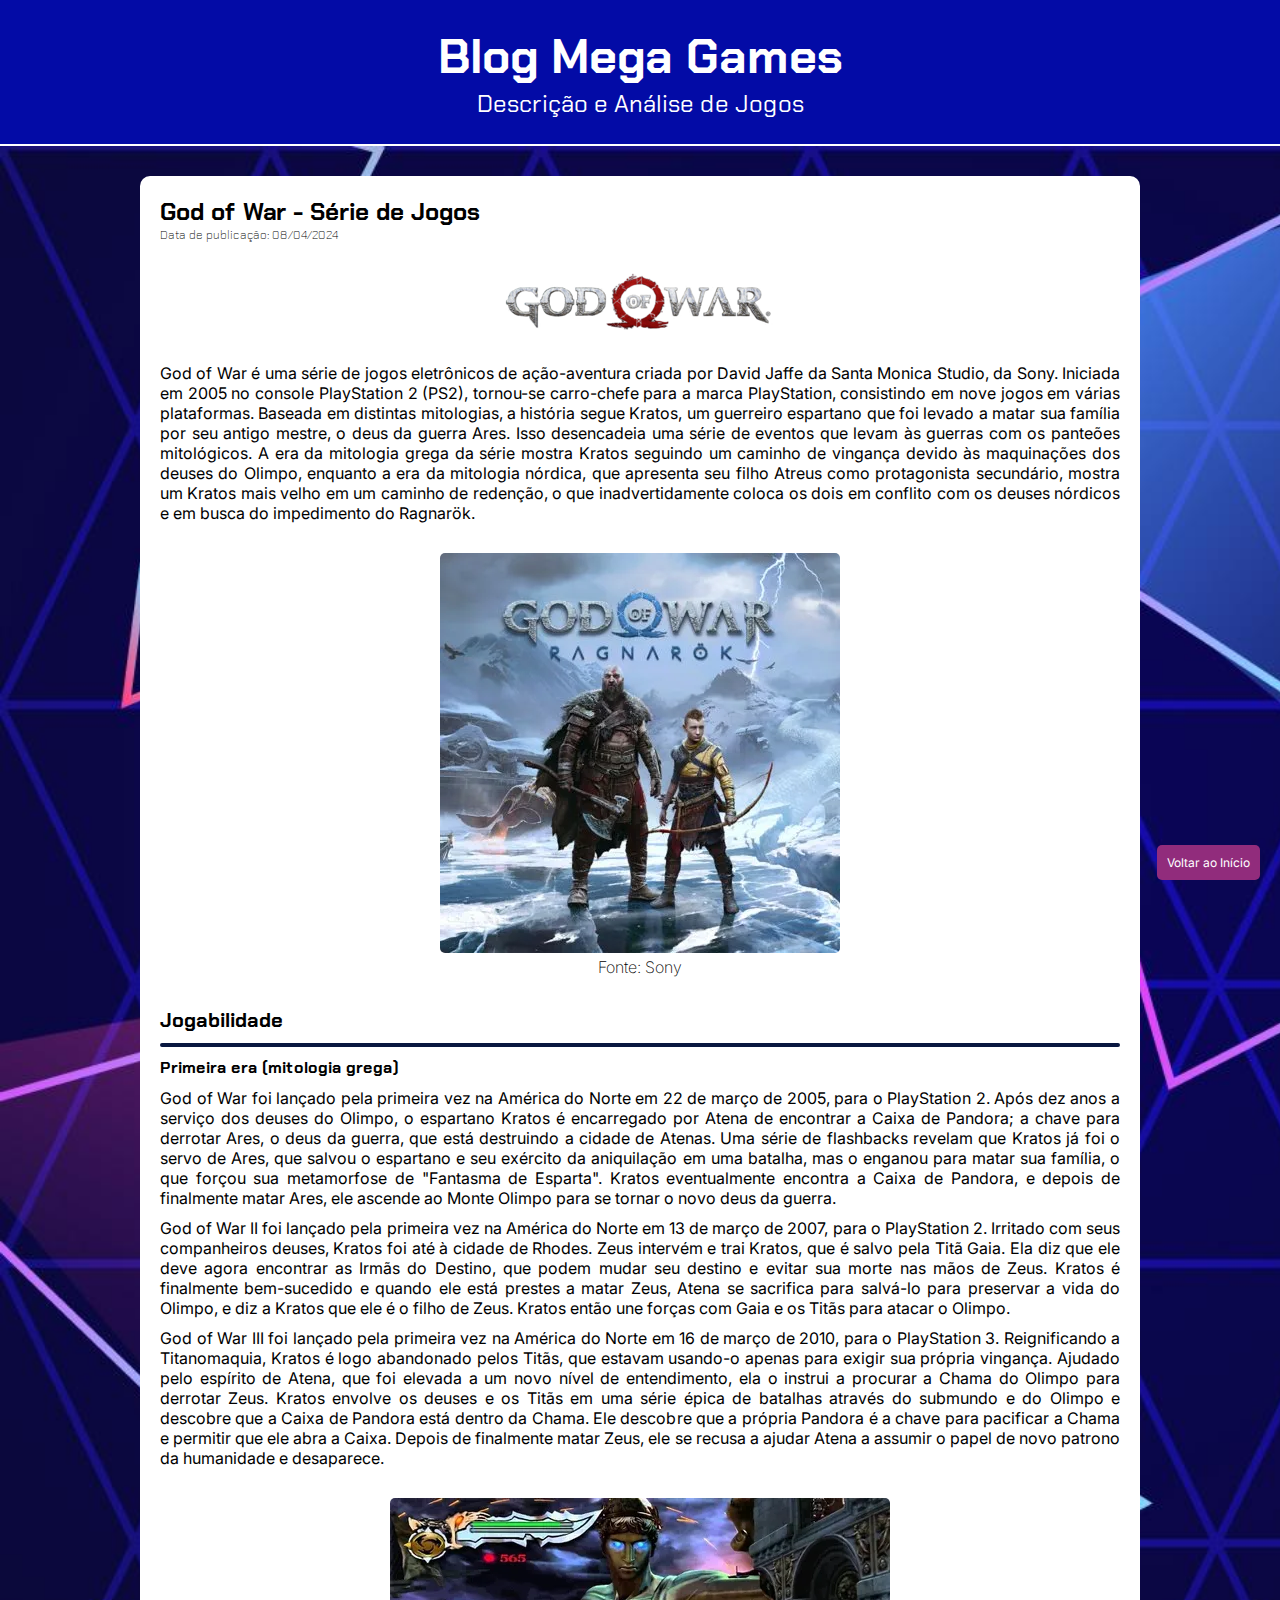
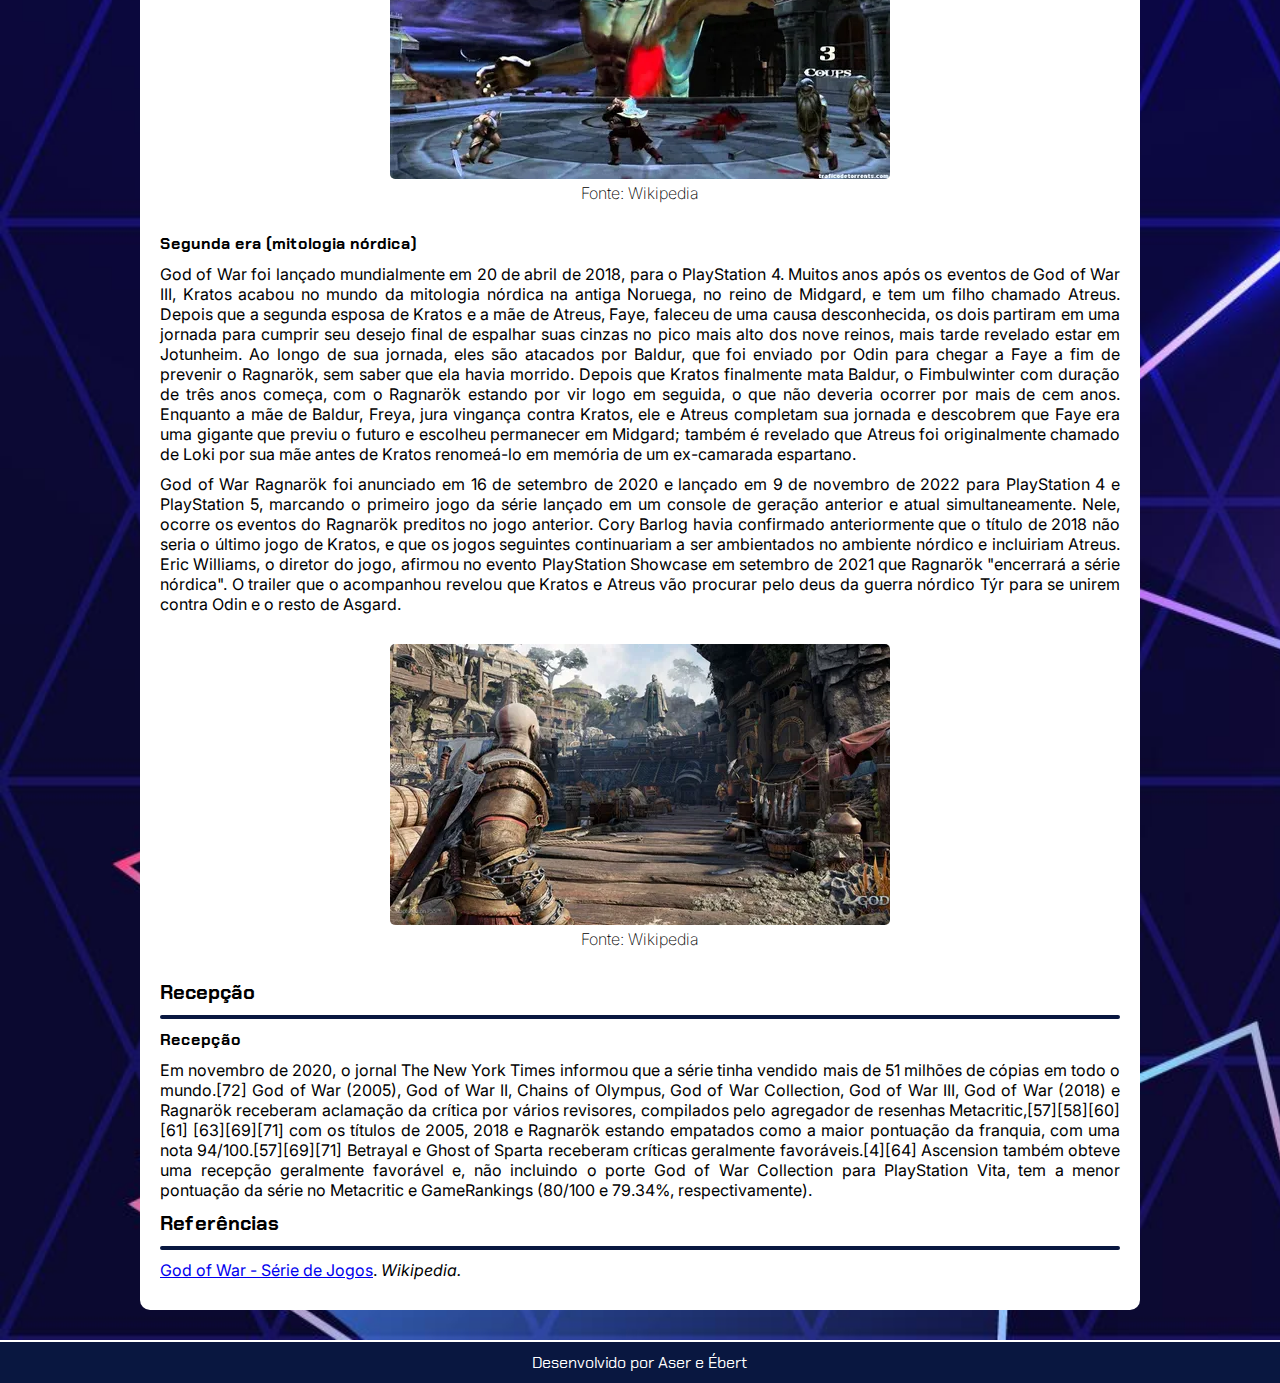
==== gow.html @ 2ff5e994 "Create description page for Valorant and GOW" ====
<!DOCTYPE html>
<html lang="pt-br">
<head>
  <meta charset="UTF-8">
  <meta name="viewport" content="width=device-width, initial-scale=1.0">
  <title>God of War - Série de Jogos</title>
  <link rel="stylesheet" href="assets/css/post.css">
</head>
<body>
  <header>
    <h1 id="blog-name"><a href="index.html">Blog Mega Games</a></h1>
    <p id="blog-description">Descrição e Análise de Jogos</p>
  </header>
  <main>
    <article>
      <h2 class="post-title">God of War - Série de Jogos</h2>
      <p class="post-date">Data de publicação: 08/04/2024</p>
      <div class="logo-container">
        <img src="assets/images/gow_logo.png" alt="Logotipo atual da franquia baseado na mitologia nórdica e introduzido em 2016.">
      </div>
      <p>God of War é uma série de jogos eletrônicos de ação-aventura criada por David Jaffe da 
        Santa Monica Studio, da Sony. Iniciada em 2005 no console PlayStation 2 (PS2), tornou-se 
        carro-chefe para a marca PlayStation, consistindo em nove jogos em várias plataformas. 
        Baseada em distintas mitologias, a história segue Kratos, um guerreiro espartano que foi 
        levado a matar sua família por seu antigo mestre, o deus da guerra Ares. Isso desencadeia 
        uma série de eventos que levam às guerras com os panteões mitológicos. A era da mitologia 
        grega da série mostra Kratos seguindo um caminho de vingança devido às maquinações dos 
        deuses do Olimpo, enquanto a era da mitologia nórdica, que apresenta seu filho Atreus como 
        protagonista secundário, mostra um Kratos mais velho em um caminho de redenção, o que 
        inadvertidamente coloca os dois em conflito com os deuses nórdicos e em busca do 
        impedimento do Ragnarök.</p>
      <div class="img-container">
        <img src="assets/images/gow-ragnarok-banner.jpg" alt="Banner do jogo mais recente da franquia">
        <p class="img-description">
          Fonte: <a target="_blank" href="https://www.playstation.com/pt-br/god-of-war/">Sony</a>
        </p>
      </div>

      <h3 class="section-title">Jogabilidade</h3>
      <hr>
      <h4 class="section-topic">Primeira era (mitologia grega)</h4>
      <p>God of War foi lançado pela primeira vez na América do Norte em 22 de março de 2005, para o 
        PlayStation 2. Após dez anos a serviço dos deuses do Olimpo, o espartano Kratos é encarregado 
        por Atena de encontrar a Caixa de Pandora; a chave para derrotar Ares, o deus da guerra, que 
        está destruindo a cidade de Atenas. Uma série de flashbacks revelam que Kratos já foi o servo 
        de Ares, que salvou o espartano e seu exército da aniquilação em uma batalha, mas o enganou 
        para matar sua família, o que forçou sua metamorfose de "Fantasma de Esparta". Kratos 
        eventualmente encontra a Caixa de Pandora, e depois de finalmente matar Ares, ele ascende ao 
        Monte Olimpo para se tornar o novo deus da guerra.</p>
      <p>God of War II foi lançado pela primeira vez na América do Norte em 13 de março de 2007, para 
        o PlayStation 2. Irritado com seus companheiros deuses, Kratos foi até à cidade de Rhodes. 
        Zeus intervém e trai Kratos, que é salvo pela Titã Gaia. Ela diz que ele deve agora encontrar 
        as Irmãs do Destino, que podem mudar seu destino e evitar sua morte nas mãos de Zeus. Kratos 
        é finalmente bem-sucedido e quando ele está prestes a matar Zeus, Atena se sacrifica para 
        salvá-lo para preservar a vida do Olimpo, e diz a Kratos que ele é o filho de Zeus. Kratos 
        então une forças com Gaia e os Titãs para atacar o Olimpo.</p>
      <p>God of War III foi lançado pela primeira vez na América do Norte em 16 de março de 2010, para 
        o PlayStation 3. Reignificando a Titanomaquia, Kratos é logo abandonado pelos Titãs, que 
        estavam usando-o apenas para exigir sua própria vingança. Ajudado pelo espírito de Atena, que 
        foi elevada a um novo nível de entendimento, ela o instrui a procurar a Chama do Olimpo para 
        derrotar Zeus. Kratos envolve os deuses e os Titãs em uma série épica de batalhas através do 
        submundo e do Olimpo e descobre que a Caixa de Pandora está dentro da Chama. Ele descobre que 
        a própria Pandora é a chave para pacificar a Chama e permitir que ele abra a Caixa. Depois de 
        finalmente matar Zeus, ele se recusa a ajudar Atena a assumir o papel de novo patrono da 
        humanidade e desaparece.</p>
      <div class="img-container">
        <img src="assets/images/gow-2-gameplay.jpg" alt="Imagem da gameplay de gow 2">
        <p class="img-description">
          Fonte: <a target="_blank" href="https://pt.wikipedia.org/wiki/God_of_War">
            Wikipedia</a>
        </p>
      </div>
      <h4 class="section-topic">Segunda era (mitologia nórdica)</h4>
      <p>God of War foi lançado mundialmente em 20 de abril de 2018, para o PlayStation 4. Muitos anos 
        após os eventos de God of War III, Kratos acabou no mundo da mitologia nórdica na antiga 
        Noruega, no reino de Midgard, e tem um filho chamado Atreus. Depois que a segunda esposa de 
        Kratos e a mãe de Atreus, Faye, faleceu de uma causa desconhecida, os dois partiram em uma 
        jornada para cumprir seu desejo final de espalhar suas cinzas no pico mais alto dos nove 
        reinos, mais tarde revelado estar em Jotunheim. Ao longo de sua jornada, eles são atacados por 
        Baldur, que foi enviado por Odin para chegar a Faye a fim de prevenir o Ragnarök, sem saber 
        que ela havia morrido. Depois que Kratos finalmente mata Baldur, o Fimbulwinter com duração 
        de três anos começa, com o Ragnarök estando por vir logo em seguida, o que não deveria ocorrer 
        por mais de cem anos. Enquanto a mãe de Baldur, Freya, jura vingança contra Kratos, ele e 
        Atreus completam sua jornada e descobrem que Faye era uma gigante que previu o futuro e 
        escolheu permanecer em Midgard; também é revelado que Atreus foi originalmente chamado de Loki 
        por sua mãe antes de Kratos renomeá-lo em memória de um ex-camarada espartano.</p>
      <p>God of War Ragnarök foi anunciado em 16 de setembro de 2020 e lançado em 9 de novembro de 2022 
        para PlayStation 4 e PlayStation 5, marcando o primeiro jogo da série lançado em um console de 
        geração anterior e atual simultaneamente. Nele, ocorre os eventos do Ragnarök preditos no jogo 
        anterior. Cory Barlog havia confirmado anteriormente que o título de 2018 não seria o último 
        jogo de Kratos, e que os jogos seguintes continuariam a ser ambientados no ambiente nórdico e 
        incluiriam Atreus. Eric Williams, o diretor do jogo, afirmou no evento PlayStation Showcase em 
        setembro de 2021 que Ragnarök "encerrará a série nórdica". O trailer que o acompanhou revelou 
        que Kratos e Atreus vão procurar pelo deus da guerra nórdico Týr para se unirem contra Odin e 
        o resto de Asgard.</p>
      <div class="img-container">
        <img src="assets/images/gow-ragnarok-gameplay.jpg" alt="Imagem da gameplay de gow ragnarok">
        <p class="img-description">
            Fonte: <a target="_blank" href="https://pt.wikipedia.org/wiki/God_of_War">
            Wikipedia</a>
        </p>
      </div>
      <h3 class="section-title">Recepção</h3>
      <hr>
      <h4 class="section-topic">Recepção</h4>
      <p>Em novembro de 2020, o jornal The New York Times informou que a série tinha vendido mais de 51 
        milhões de cópias em todo o mundo.[72] God of War (2005), God of War II, Chains of Olympus, 
        God of War Collection, God of War III, God of War (2018) e Ragnarök receberam aclamação da 
        crítica por vários revisores, compilados pelo agregador de resenhas Metacritic,[57][58][60][61]
        [63][69][71] com os títulos de 2005, 2018 e Ragnarök estando empatados como a maior pontuação 
        da franquia, com uma nota 94/100.[57][69][71] Betrayal e Ghost of Sparta receberam críticas 
        geralmente favoráveis.[4][64] Ascension também obteve uma recepção geralmente favorável e, não 
        incluindo o porte God of War Collection para PlayStation Vita, tem a menor pontuação da série 
        no Metacritic e GameRankings (80/100 e 79.34%, respectivamente).</p>
      
      <h3 class="section-title">Referências</h3>
      <hr>
      <p><a target="_blank" href="https://pt.wikipedia.org/wiki/God_of_War">
        God of War - Série de Jogos</a>.<i> Wikipedia.</i></p>
    </article>
  </main>
  <a href="#" id="to-top">Voltar ao Início</a>
  <footer>
    <p>Desenvolvido por Aser e Ébert</p>
  </footer>
</body>
</html>
---- assets/css/post.css ----
@import url('https://fonts.googleapis.com/css2?family=Chakra+Petch:ital,wght@0,300;0,400;0,500;0,600;0,700;1,300;1,400;1,500;1,600;1,700&family=Inter:wght@100..900&display=swap');

:root {
  font-size: 62.5%;
}

* {
  margin: 0;
  padding: 0;
  border: 0;
  box-sizing: border-box;
}

header {
  padding: 2.5rem;
  border-bottom: 2px solid #FFFFFF;
  font-family: 'Chakra Petch', sans-serif;
  color: #FFFFFF;
  text-align: center;
  background-color: #030BA6;
}

#blog-name {
  font-size: 4.8rem;
  font-weight: 800;
}

#blog-name a {
  color: #FFFFFF;
  text-decoration: none;
}

#blog-description {
  font-size: 2.4rem;
  font-weight: 400;
}

main {
  display: flex;
  flex-direction: column;
  justify-content: center;
  align-items: center;
  padding: 3rem 0;
  border-bottom: 2px solid #FFFFFF;
  background-image: url('/assets/images/background.jpg');
  background-size: cover;
  background-repeat: no-repeat;
}

article {
  display: flex;
  flex-direction: column;
  margin: 0 2rem;
  padding: 2rem;
  border-radius: 10px;
  max-width: 1000px;
  font-family: 'Inter', sans-serif;
  font-size: 1.6rem;
  font-weight: 400;
  text-align: justify;
  background-color: #FFFFFF;
}

.post-title {
  font-family: 'Chakra Petch', sans-serif;
  font-size: 2.4rem;
  font-weight: 800;
}

.post-date {
  font-family: 'Chakra Petch', sans-serif;
  font-size: 1.2rem;
  font-weight: 200;
}

.logo-container {
  align-self: center;
  margin: 2rem 0;
  max-width: 300px;
}

img {
  width: 100%;
  border-radius: 5px;
}

article p {
  margin-bottom: 1rem;
}

.section-title {
  font-family: 'Chakra Petch', sans-serif;
  font-size: 2rem;
  font-weight: 800;
}

hr {
  border: 2px solid #091740;
  border-radius: 2px;
  margin: 1rem 0;
}

.img-container {
  align-self: center;
  margin: 2rem 0;
  max-width: 500px;
  text-align: center;
}

.img-description {
  font-weight: 200;
}

.img-description a {
  color: #000000;
  text-decoration: none;
}

.section-topic {
  margin-bottom: 1rem;
  font-family: 'Chakra Petch', sans-serif;
  font-size: 1.6rem;
  font-weight: 800;
}

#to-top {
  position: fixed;
  right: 2rem;
  bottom: 2rem;
  padding: 1rem;
  border-radius: 5px;
  font-family: 'Inter', sans-serif;
  font-size: 1.2rem;
  color: #FFFFFF;
  text-decoration: none;
  background-color: #912c7c;
}

footer {
  padding: 1rem;
  font-family: 'Chakra Petch', sans-serif;
  font-size: 1.6rem;
  color: #FFFFFF;
  text-align: center;
  background-color: #091740;
}
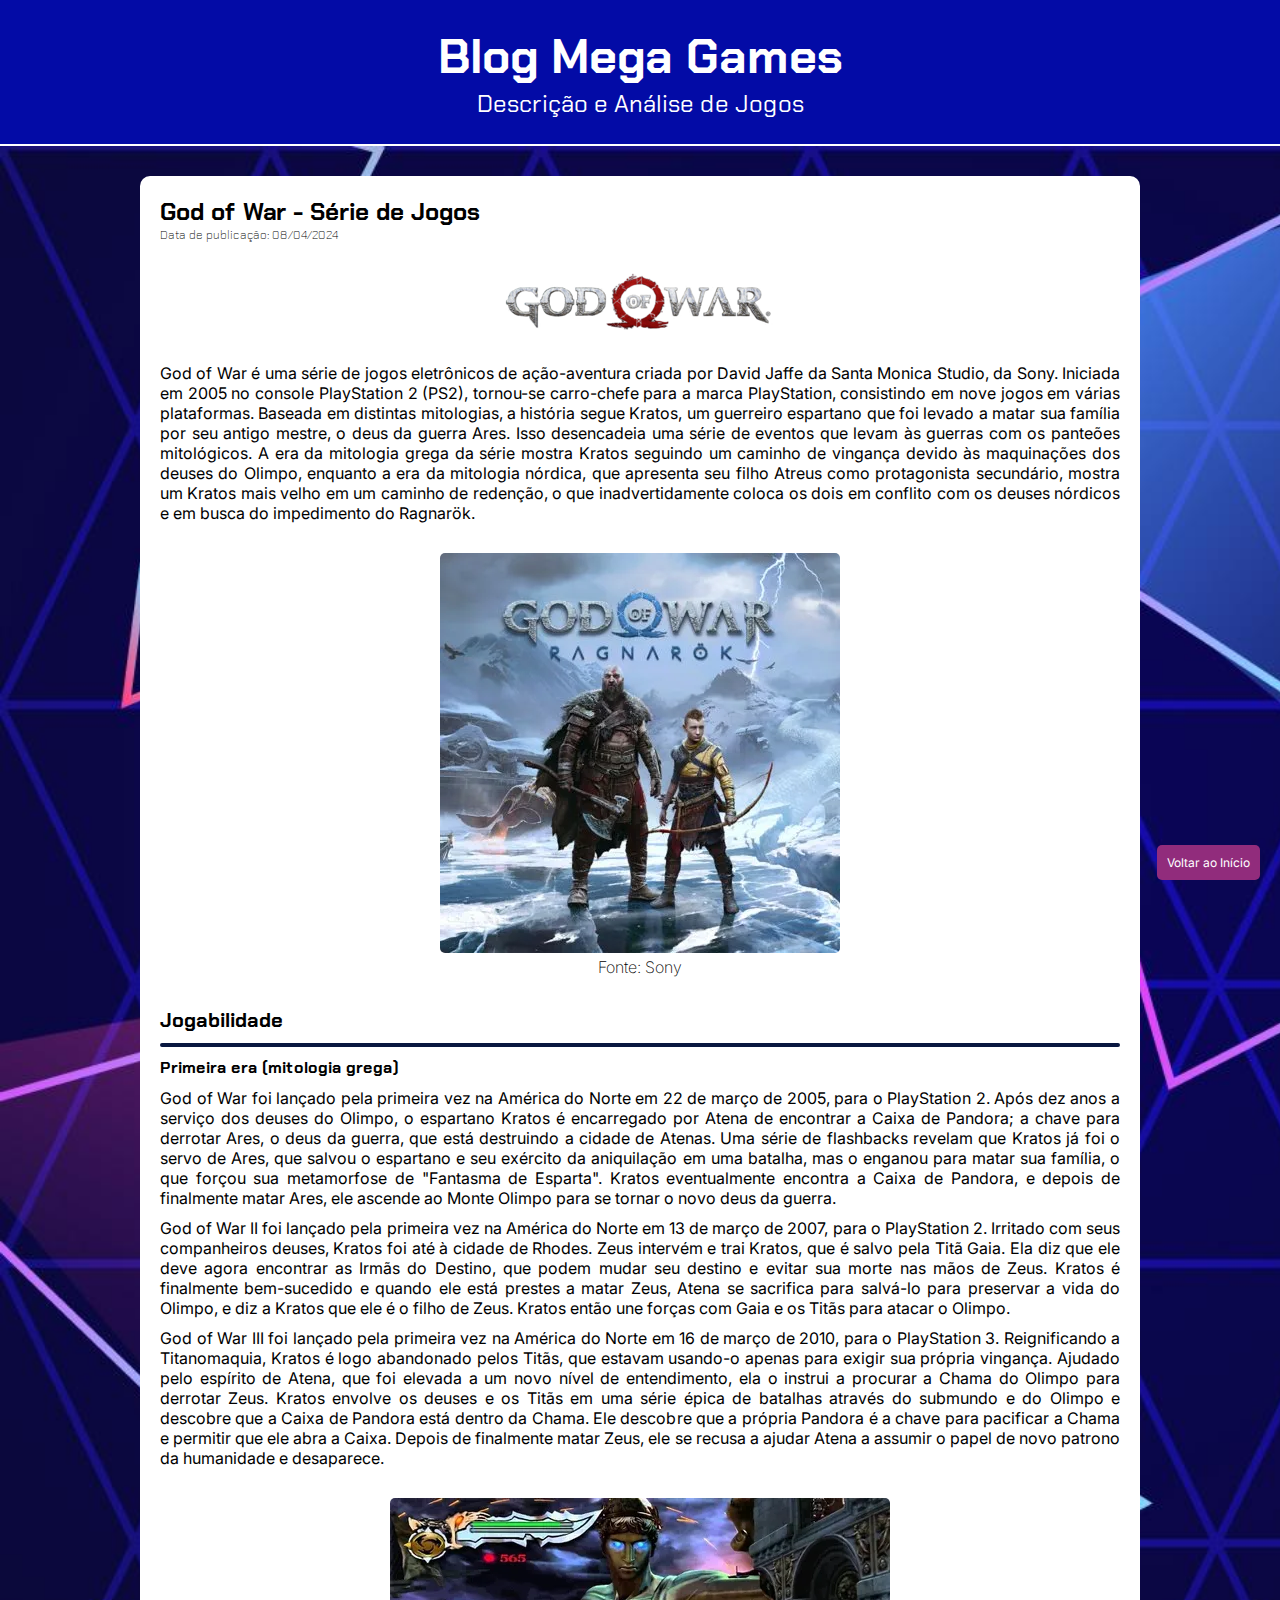
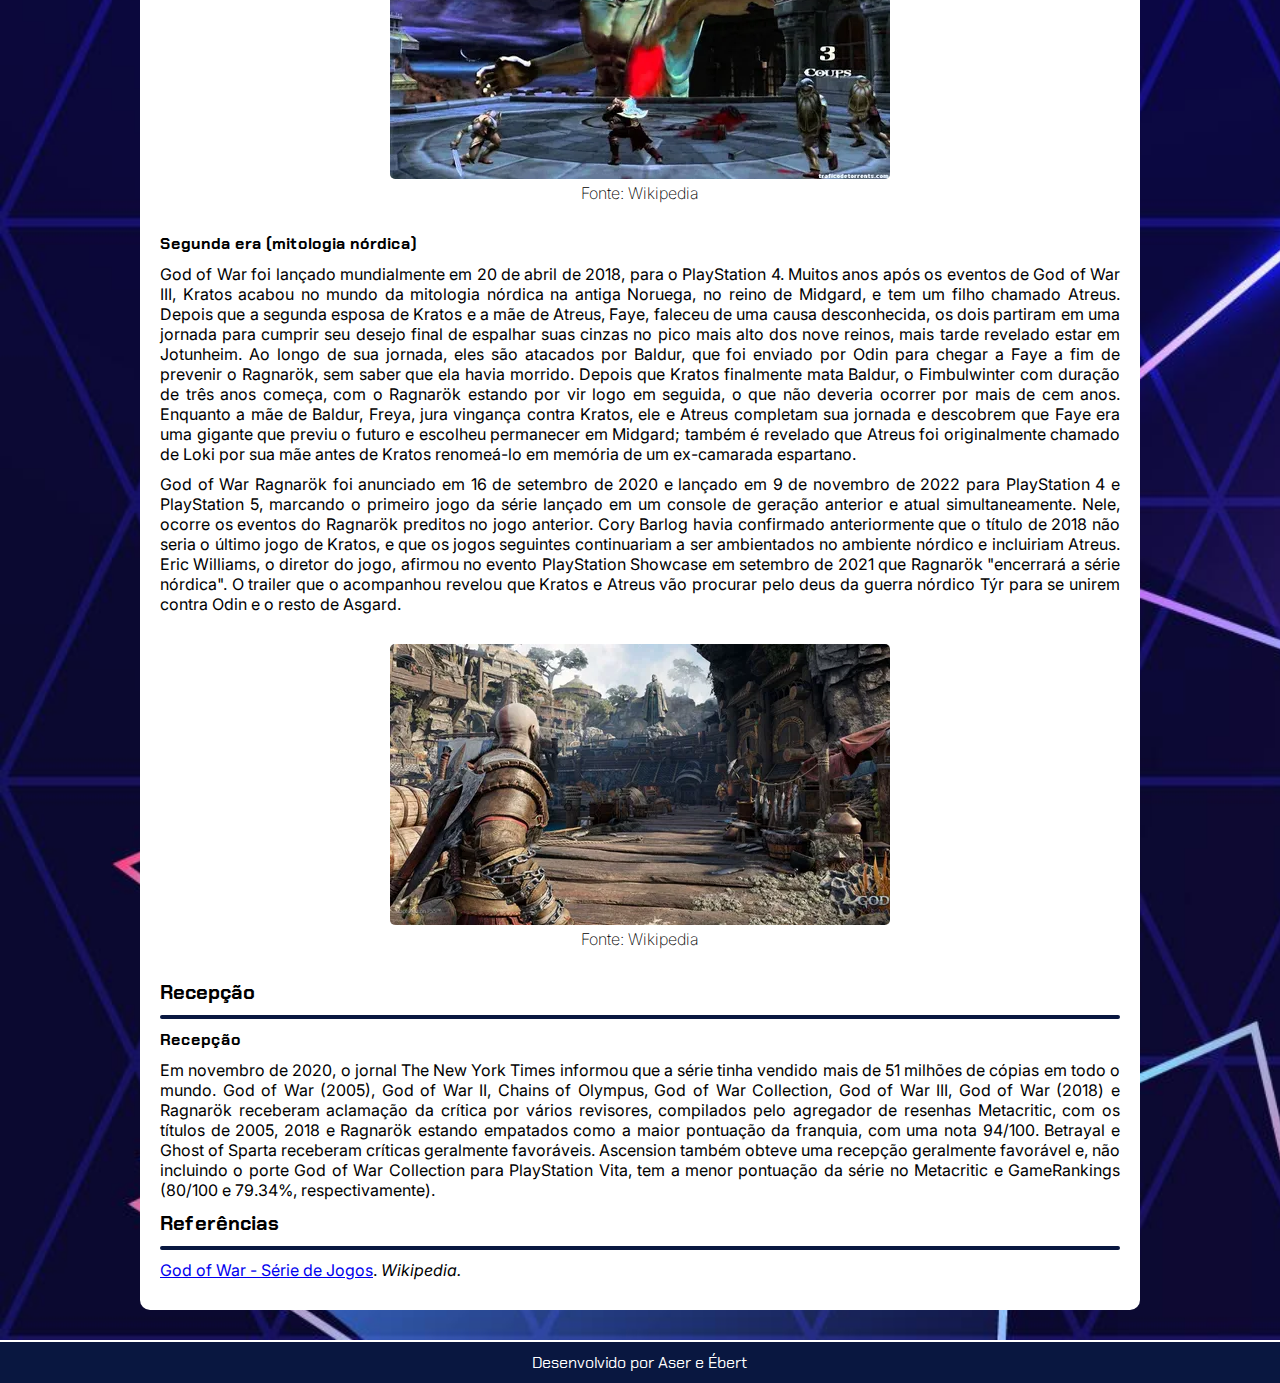
==== commit a5aa8049: "fix: corrigir texto do segundo e terceiro post" ====
--- a/gow.html
+++ b/gow.html
@@ -104,12 +104,12 @@
       <hr>
       <h4 class="section-topic">Recepção</h4>
       <p>Em novembro de 2020, o jornal The New York Times informou que a série tinha vendido mais de 51 
-        milhões de cópias em todo o mundo.[72] God of War (2005), God of War II, Chains of Olympus, 
+        milhões de cópias em todo o mundo. God of War (2005), God of War II, Chains of Olympus, 
         God of War Collection, God of War III, God of War (2018) e Ragnarök receberam aclamação da 
-        crítica por vários revisores, compilados pelo agregador de resenhas Metacritic,[57][58][60][61]
-        [63][69][71] com os títulos de 2005, 2018 e Ragnarök estando empatados como a maior pontuação 
-        da franquia, com uma nota 94/100.[57][69][71] Betrayal e Ghost of Sparta receberam críticas 
-        geralmente favoráveis.[4][64] Ascension também obteve uma recepção geralmente favorável e, não 
+        crítica por vários revisores, compilados pelo agregador de resenhas Metacritic,
+         com os títulos de 2005, 2018 e Ragnarök estando empatados como a maior pontuação 
+        da franquia, com uma nota 94/100. Betrayal e Ghost of Sparta receberam críticas 
+        geralmente favoráveis. Ascension também obteve uma recepção geralmente favorável e, não 
         incluindo o porte God of War Collection para PlayStation Vita, tem a menor pontuação da série 
         no Metacritic e GameRankings (80/100 e 79.34%, respectivamente).</p>
       
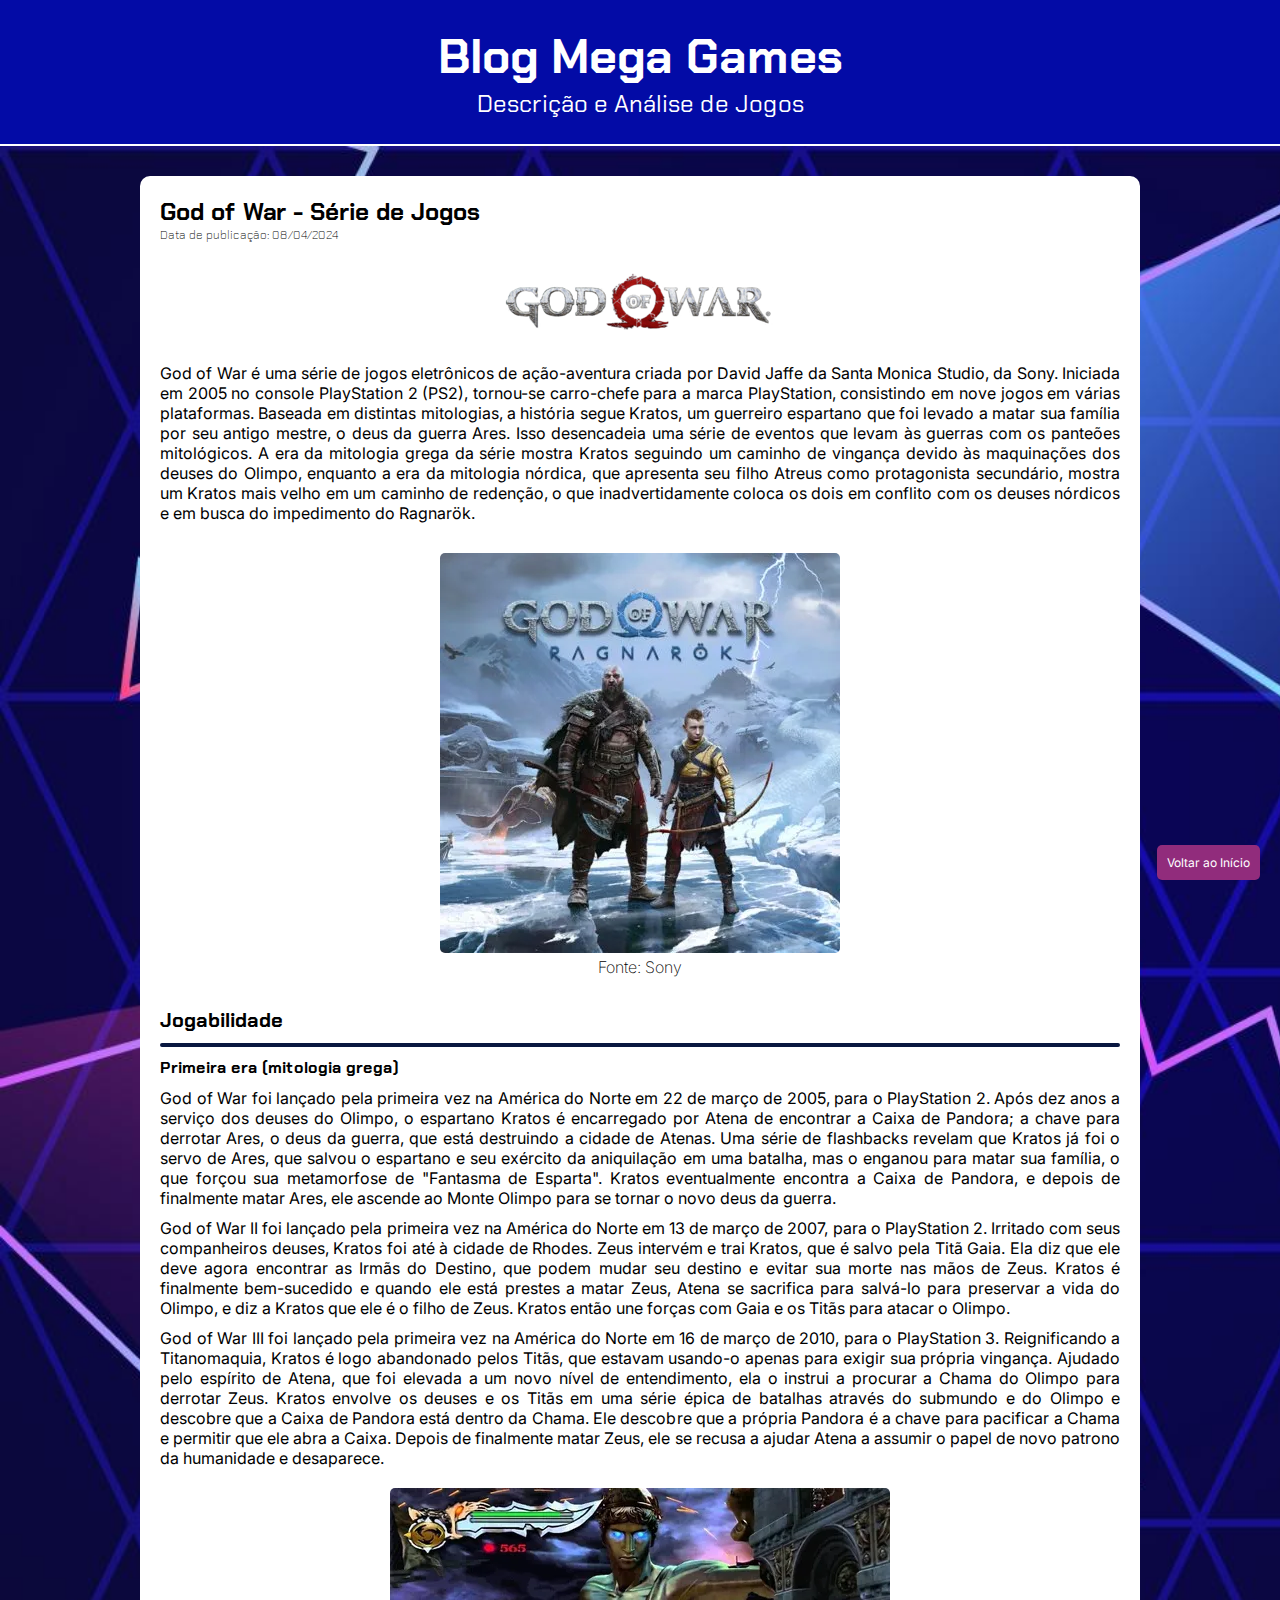
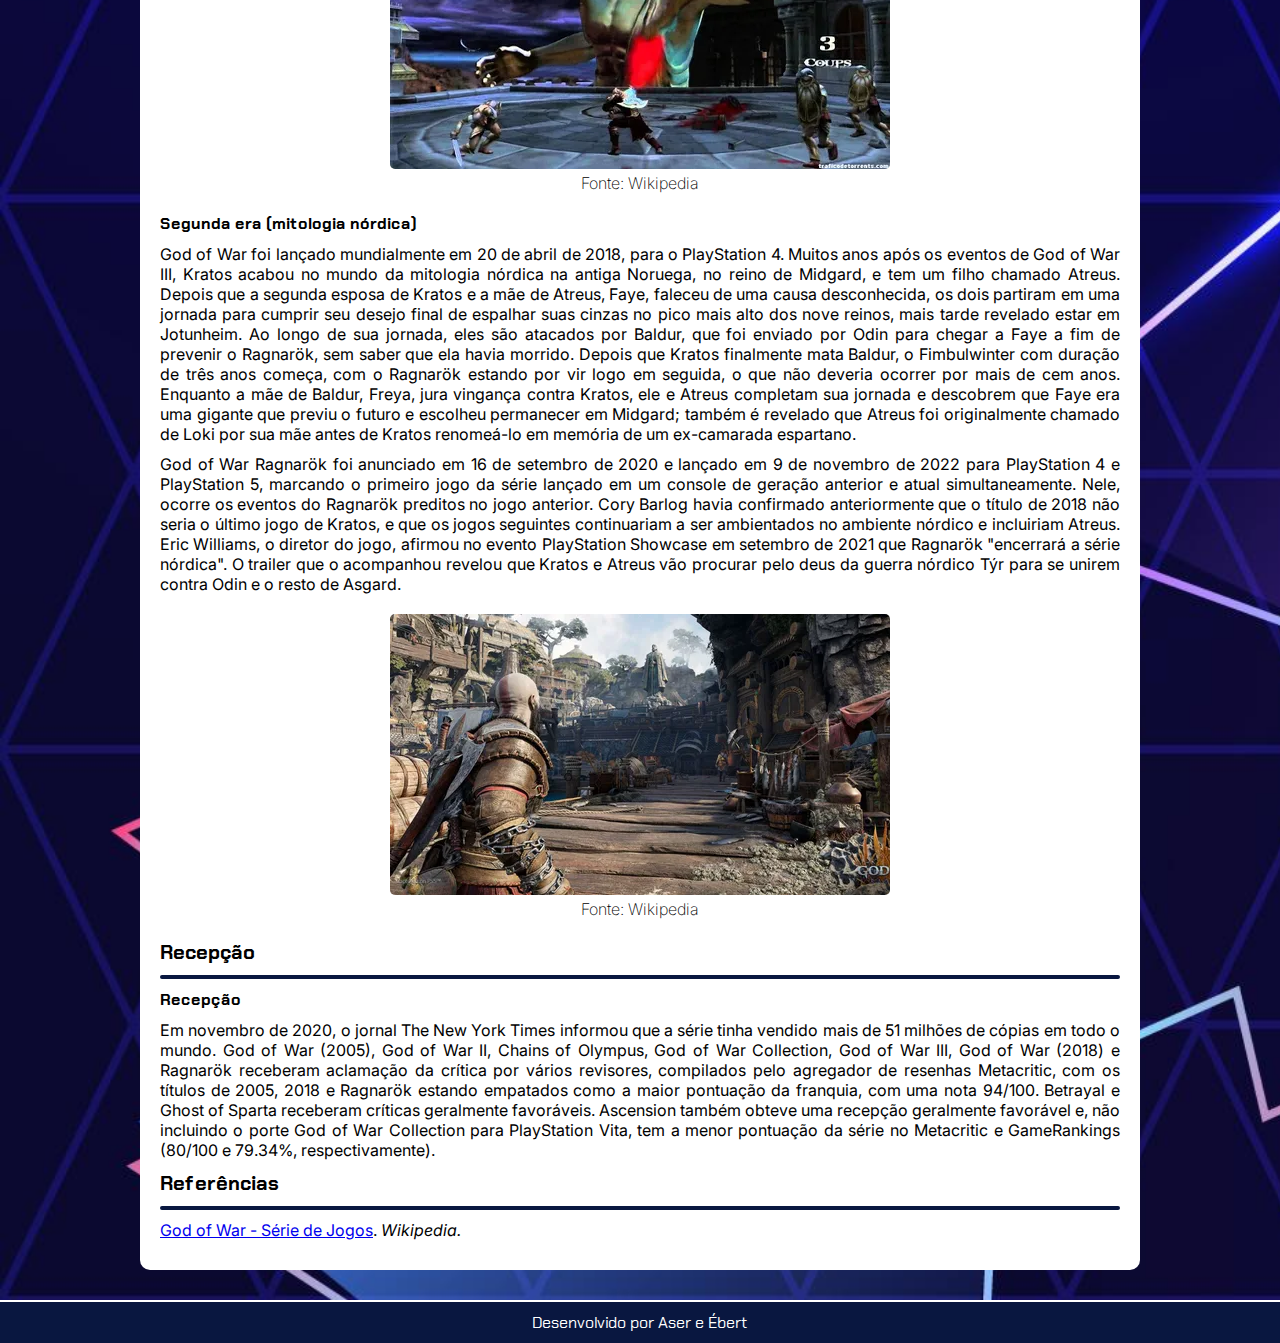
==== commit a50be7d8: "feat: adicionar tags sections para os posts" ====
--- a/gow.html
+++ b/gow.html
@@ -35,88 +35,92 @@
           Fonte: <a target="_blank" href="https://www.playstation.com/pt-br/god-of-war/">Sony</a>
         </p>
       </div>
-
-      <h3 class="section-title">Jogabilidade</h3>
-      <hr>
-      <h4 class="section-topic">Primeira era (mitologia grega)</h4>
-      <p>God of War foi lançado pela primeira vez na América do Norte em 22 de março de 2005, para o 
-        PlayStation 2. Após dez anos a serviço dos deuses do Olimpo, o espartano Kratos é encarregado 
-        por Atena de encontrar a Caixa de Pandora; a chave para derrotar Ares, o deus da guerra, que 
-        está destruindo a cidade de Atenas. Uma série de flashbacks revelam que Kratos já foi o servo 
-        de Ares, que salvou o espartano e seu exército da aniquilação em uma batalha, mas o enganou 
-        para matar sua família, o que forçou sua metamorfose de "Fantasma de Esparta". Kratos 
-        eventualmente encontra a Caixa de Pandora, e depois de finalmente matar Ares, ele ascende ao 
-        Monte Olimpo para se tornar o novo deus da guerra.</p>
-      <p>God of War II foi lançado pela primeira vez na América do Norte em 13 de março de 2007, para 
-        o PlayStation 2. Irritado com seus companheiros deuses, Kratos foi até à cidade de Rhodes. 
-        Zeus intervém e trai Kratos, que é salvo pela Titã Gaia. Ela diz que ele deve agora encontrar 
-        as Irmãs do Destino, que podem mudar seu destino e evitar sua morte nas mãos de Zeus. Kratos 
-        é finalmente bem-sucedido e quando ele está prestes a matar Zeus, Atena se sacrifica para 
-        salvá-lo para preservar a vida do Olimpo, e diz a Kratos que ele é o filho de Zeus. Kratos 
-        então une forças com Gaia e os Titãs para atacar o Olimpo.</p>
-      <p>God of War III foi lançado pela primeira vez na América do Norte em 16 de março de 2010, para 
-        o PlayStation 3. Reignificando a Titanomaquia, Kratos é logo abandonado pelos Titãs, que 
-        estavam usando-o apenas para exigir sua própria vingança. Ajudado pelo espírito de Atena, que 
-        foi elevada a um novo nível de entendimento, ela o instrui a procurar a Chama do Olimpo para 
-        derrotar Zeus. Kratos envolve os deuses e os Titãs em uma série épica de batalhas através do 
-        submundo e do Olimpo e descobre que a Caixa de Pandora está dentro da Chama. Ele descobre que 
-        a própria Pandora é a chave para pacificar a Chama e permitir que ele abra a Caixa. Depois de 
-        finalmente matar Zeus, ele se recusa a ajudar Atena a assumir o papel de novo patrono da 
-        humanidade e desaparece.</p>
-      <div class="img-container">
-        <img src="assets/images/gow-2-gameplay.jpg" alt="Imagem da gameplay de gow 2">
-        <p class="img-description">
-          Fonte: <a target="_blank" href="https://pt.wikipedia.org/wiki/God_of_War">
-            Wikipedia</a>
-        </p>
-      </div>
-      <h4 class="section-topic">Segunda era (mitologia nórdica)</h4>
-      <p>God of War foi lançado mundialmente em 20 de abril de 2018, para o PlayStation 4. Muitos anos 
-        após os eventos de God of War III, Kratos acabou no mundo da mitologia nórdica na antiga 
-        Noruega, no reino de Midgard, e tem um filho chamado Atreus. Depois que a segunda esposa de 
-        Kratos e a mãe de Atreus, Faye, faleceu de uma causa desconhecida, os dois partiram em uma 
-        jornada para cumprir seu desejo final de espalhar suas cinzas no pico mais alto dos nove 
-        reinos, mais tarde revelado estar em Jotunheim. Ao longo de sua jornada, eles são atacados por 
-        Baldur, que foi enviado por Odin para chegar a Faye a fim de prevenir o Ragnarök, sem saber 
-        que ela havia morrido. Depois que Kratos finalmente mata Baldur, o Fimbulwinter com duração 
-        de três anos começa, com o Ragnarök estando por vir logo em seguida, o que não deveria ocorrer 
-        por mais de cem anos. Enquanto a mãe de Baldur, Freya, jura vingança contra Kratos, ele e 
-        Atreus completam sua jornada e descobrem que Faye era uma gigante que previu o futuro e 
-        escolheu permanecer em Midgard; também é revelado que Atreus foi originalmente chamado de Loki 
-        por sua mãe antes de Kratos renomeá-lo em memória de um ex-camarada espartano.</p>
-      <p>God of War Ragnarök foi anunciado em 16 de setembro de 2020 e lançado em 9 de novembro de 2022 
-        para PlayStation 4 e PlayStation 5, marcando o primeiro jogo da série lançado em um console de 
-        geração anterior e atual simultaneamente. Nele, ocorre os eventos do Ragnarök preditos no jogo 
-        anterior. Cory Barlog havia confirmado anteriormente que o título de 2018 não seria o último 
-        jogo de Kratos, e que os jogos seguintes continuariam a ser ambientados no ambiente nórdico e 
-        incluiriam Atreus. Eric Williams, o diretor do jogo, afirmou no evento PlayStation Showcase em 
-        setembro de 2021 que Ragnarök "encerrará a série nórdica". O trailer que o acompanhou revelou 
-        que Kratos e Atreus vão procurar pelo deus da guerra nórdico Týr para se unirem contra Odin e 
-        o resto de Asgard.</p>
-      <div class="img-container">
-        <img src="assets/images/gow-ragnarok-gameplay.jpg" alt="Imagem da gameplay de gow ragnarok">
-        <p class="img-description">
+      <section>
+        <h3 class="section-title">Jogabilidade</h3>
+        <hr>
+        <h4 class="section-topic">Primeira era (mitologia grega)</h4>
+        <p>God of War foi lançado pela primeira vez na América do Norte em 22 de março de 2005, para o 
+          PlayStation 2. Após dez anos a serviço dos deuses do Olimpo, o espartano Kratos é encarregado 
+          por Atena de encontrar a Caixa de Pandora; a chave para derrotar Ares, o deus da guerra, que 
+          está destruindo a cidade de Atenas. Uma série de flashbacks revelam que Kratos já foi o servo 
+          de Ares, que salvou o espartano e seu exército da aniquilação em uma batalha, mas o enganou 
+          para matar sua família, o que forçou sua metamorfose de "Fantasma de Esparta". Kratos 
+          eventualmente encontra a Caixa de Pandora, e depois de finalmente matar Ares, ele ascende ao 
+          Monte Olimpo para se tornar o novo deus da guerra.</p>
+        <p>God of War II foi lançado pela primeira vez na América do Norte em 13 de março de 2007, para 
+          o PlayStation 2. Irritado com seus companheiros deuses, Kratos foi até à cidade de Rhodes. 
+          Zeus intervém e trai Kratos, que é salvo pela Titã Gaia. Ela diz que ele deve agora encontrar 
+          as Irmãs do Destino, que podem mudar seu destino e evitar sua morte nas mãos de Zeus. Kratos 
+          é finalmente bem-sucedido e quando ele está prestes a matar Zeus, Atena se sacrifica para 
+          salvá-lo para preservar a vida do Olimpo, e diz a Kratos que ele é o filho de Zeus. Kratos 
+          então une forças com Gaia e os Titãs para atacar o Olimpo.</p>
+        <p>God of War III foi lançado pela primeira vez na América do Norte em 16 de março de 2010, para 
+          o PlayStation 3. Reignificando a Titanomaquia, Kratos é logo abandonado pelos Titãs, que 
+          estavam usando-o apenas para exigir sua própria vingança. Ajudado pelo espírito de Atena, que 
+          foi elevada a um novo nível de entendimento, ela o instrui a procurar a Chama do Olimpo para 
+          derrotar Zeus. Kratos envolve os deuses e os Titãs em uma série épica de batalhas através do 
+          submundo e do Olimpo e descobre que a Caixa de Pandora está dentro da Chama. Ele descobre que 
+          a própria Pandora é a chave para pacificar a Chama e permitir que ele abra a Caixa. Depois de 
+          finalmente matar Zeus, ele se recusa a ajudar Atena a assumir o papel de novo patrono da 
+          humanidade e desaparece.</p>
+        <div class="img-container">
+          <img src="assets/images/gow-2-gameplay.jpg" alt="Imagem da gameplay de gow 2">
+          <p class="img-description">
             Fonte: <a target="_blank" href="https://pt.wikipedia.org/wiki/God_of_War">
-            Wikipedia</a>
-        </p>
-      </div>
-      <h3 class="section-title">Recepção</h3>
-      <hr>
-      <h4 class="section-topic">Recepção</h4>
-      <p>Em novembro de 2020, o jornal The New York Times informou que a série tinha vendido mais de 51 
-        milhões de cópias em todo o mundo. God of War (2005), God of War II, Chains of Olympus, 
-        God of War Collection, God of War III, God of War (2018) e Ragnarök receberam aclamação da 
-        crítica por vários revisores, compilados pelo agregador de resenhas Metacritic,
-         com os títulos de 2005, 2018 e Ragnarök estando empatados como a maior pontuação 
-        da franquia, com uma nota 94/100. Betrayal e Ghost of Sparta receberam críticas 
-        geralmente favoráveis. Ascension também obteve uma recepção geralmente favorável e, não 
-        incluindo o porte God of War Collection para PlayStation Vita, tem a menor pontuação da série 
-        no Metacritic e GameRankings (80/100 e 79.34%, respectivamente).</p>
-      
-      <h3 class="section-title">Referências</h3>
-      <hr>
-      <p><a target="_blank" href="https://pt.wikipedia.org/wiki/God_of_War">
-        God of War - Série de Jogos</a>.<i> Wikipedia.</i></p>
+              Wikipedia</a>
+          </p>
+        </div>
+        <h4 class="section-topic">Segunda era (mitologia nórdica)</h4>
+        <p>God of War foi lançado mundialmente em 20 de abril de 2018, para o PlayStation 4. Muitos anos 
+          após os eventos de God of War III, Kratos acabou no mundo da mitologia nórdica na antiga 
+          Noruega, no reino de Midgard, e tem um filho chamado Atreus. Depois que a segunda esposa de 
+          Kratos e a mãe de Atreus, Faye, faleceu de uma causa desconhecida, os dois partiram em uma 
+          jornada para cumprir seu desejo final de espalhar suas cinzas no pico mais alto dos nove 
+          reinos, mais tarde revelado estar em Jotunheim. Ao longo de sua jornada, eles são atacados por 
+          Baldur, que foi enviado por Odin para chegar a Faye a fim de prevenir o Ragnarök, sem saber 
+          que ela havia morrido. Depois que Kratos finalmente mata Baldur, o Fimbulwinter com duração 
+          de três anos começa, com o Ragnarök estando por vir logo em seguida, o que não deveria ocorrer 
+          por mais de cem anos. Enquanto a mãe de Baldur, Freya, jura vingança contra Kratos, ele e 
+          Atreus completam sua jornada e descobrem que Faye era uma gigante que previu o futuro e 
+          escolheu permanecer em Midgard; também é revelado que Atreus foi originalmente chamado de Loki 
+          por sua mãe antes de Kratos renomeá-lo em memória de um ex-camarada espartano.</p>
+        <p>God of War Ragnarök foi anunciado em 16 de setembro de 2020 e lançado em 9 de novembro de 2022 
+          para PlayStation 4 e PlayStation 5, marcando o primeiro jogo da série lançado em um console de 
+          geração anterior e atual simultaneamente. Nele, ocorre os eventos do Ragnarök preditos no jogo 
+          anterior. Cory Barlog havia confirmado anteriormente que o título de 2018 não seria o último 
+          jogo de Kratos, e que os jogos seguintes continuariam a ser ambientados no ambiente nórdico e 
+          incluiriam Atreus. Eric Williams, o diretor do jogo, afirmou no evento PlayStation Showcase em 
+          setembro de 2021 que Ragnarök "encerrará a série nórdica". O trailer que o acompanhou revelou 
+          que Kratos e Atreus vão procurar pelo deus da guerra nórdico Týr para se unirem contra Odin e 
+          o resto de Asgard.</p>
+        <div class="img-container">
+          <img src="assets/images/gow-ragnarok-gameplay.jpg" alt="Imagem da gameplay de gow ragnarok">
+          <p class="img-description">
+              Fonte: <a target="_blank" href="https://pt.wikipedia.org/wiki/God_of_War">
+              Wikipedia</a>
+          </p>
+        </div>
+      </section>
+      <section>
+        <h3 class="section-title">Recepção</h3>
+        <hr>
+        <h4 class="section-topic">Recepção</h4>
+        <p>Em novembro de 2020, o jornal The New York Times informou que a série tinha vendido mais de 51 
+          milhões de cópias em todo o mundo. God of War (2005), God of War II, Chains of Olympus, 
+          God of War Collection, God of War III, God of War (2018) e Ragnarök receberam aclamação da 
+          crítica por vários revisores, compilados pelo agregador de resenhas Metacritic,
+          com os títulos de 2005, 2018 e Ragnarök estando empatados como a maior pontuação 
+          da franquia, com uma nota 94/100. Betrayal e Ghost of Sparta receberam críticas 
+          geralmente favoráveis. Ascension também obteve uma recepção geralmente favorável e, não 
+          incluindo o porte God of War Collection para PlayStation Vita, tem a menor pontuação da série 
+          no Metacritic e GameRankings (80/100 e 79.34%, respectivamente).</p>
+      </section>
+      <section>
+        <h3 class="section-title">Referências</h3>
+        <hr>
+        <p><a target="_blank" href="https://pt.wikipedia.org/wiki/God_of_War">
+          God of War - Série de Jogos</a>.<i> Wikipedia.</i></p>
+      </section>
     </article>
   </main>
   <a href="#" id="to-top">Voltar ao Início</a>
--- a/assets/css/post.css
+++ b/assets/css/post.css
@@ -42,7 +42,7 @@
   align-items: center;
   padding: 3rem 0;
   border-bottom: 2px solid #FFFFFF;
-  background-image: url('/assets/images/background.jpg');
+  background-image: url("../images/background.jpg");
   background-size: cover;
   background-repeat: no-repeat;
 }
@@ -102,7 +102,7 @@
 
 .img-container {
   align-self: center;
-  margin: 2rem 0;
+  margin: 2rem auto;
   max-width: 500px;
   text-align: center;
 }
